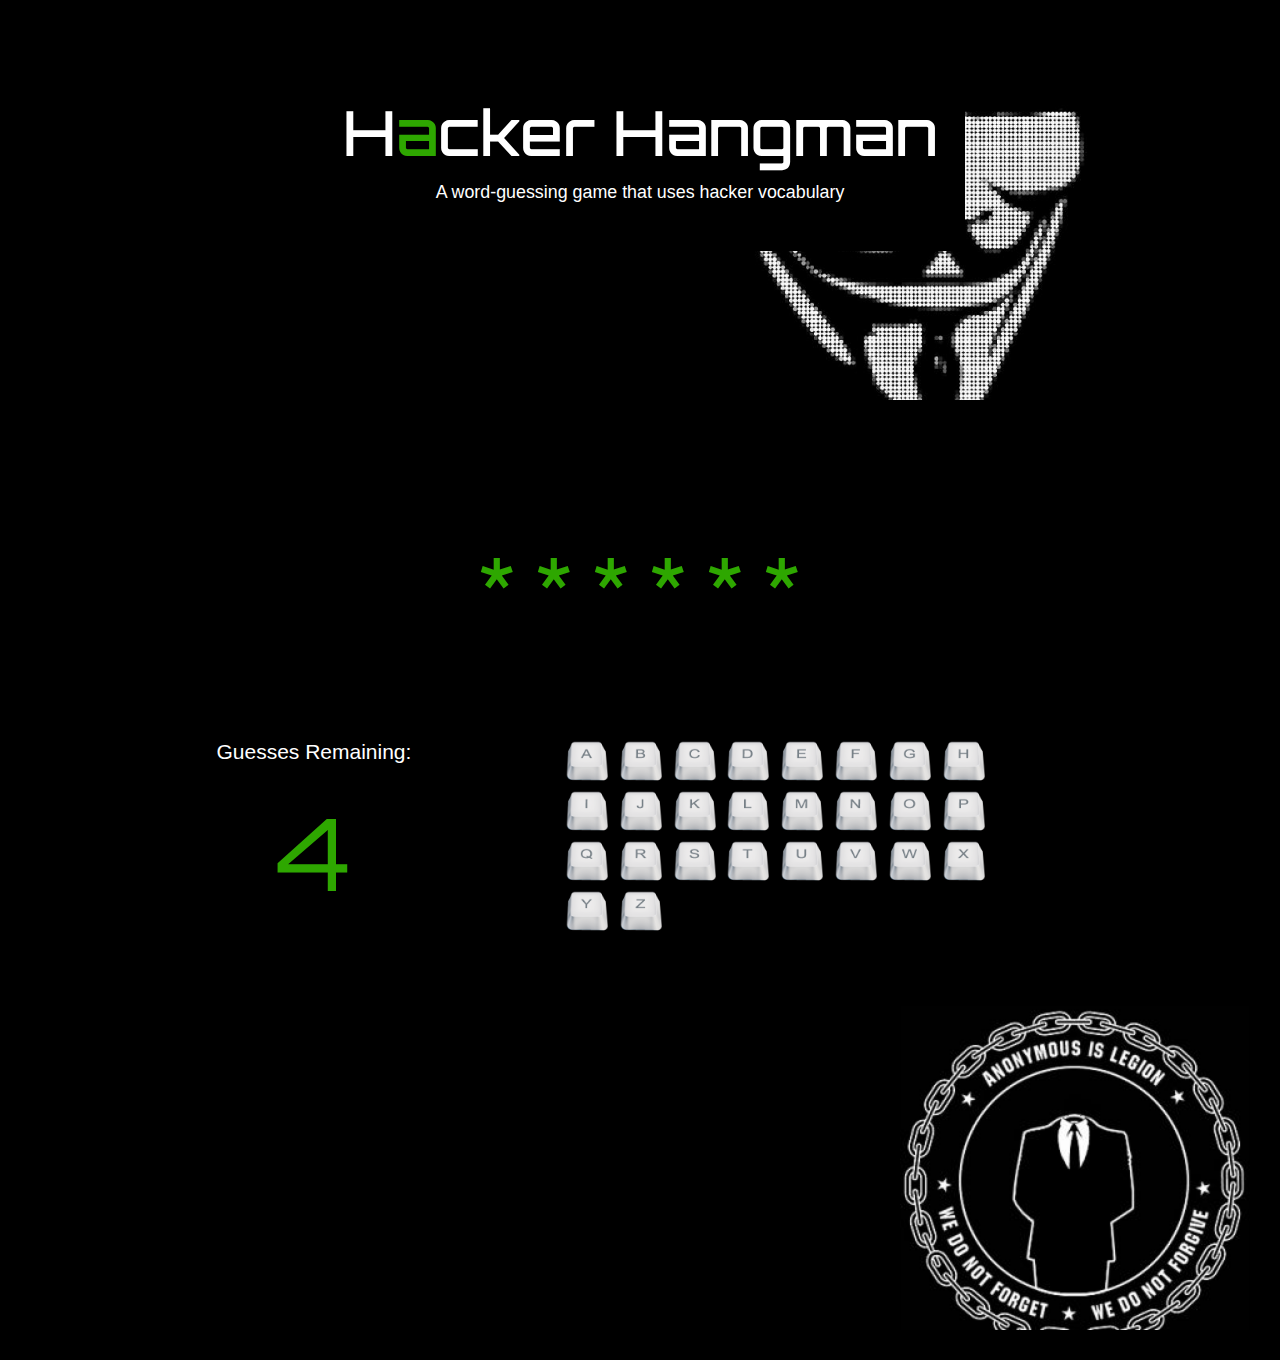
==== index.html @ 8f4f85cb "add styles and astricks" ====
<!DOCTYPE html>
<html lang="en-us">
<head>
	<meta charset="utf-8">
	<title>Hacker Hangman</title>

	<!-- Latest compiled and minified CSS -->
	<link rel="stylesheet" href="https://maxcdn.bootstrapcdn.com/bootstrap/3.3.7/css/bootstrap.min.css">

	<!-- jQuery library -->
	<script src="https://ajax.googleapis.com/ajax/libs/jquery/3.1.1/jquery.min.js"></script>

	<!-- Latest compiled JavaScript -->
	<script src="https://maxcdn.bootstrapcdn.com/bootstrap/3.3.7/js/bootstrap.min.js"></script>

	<!-- Fonts -->
	<link href="https://fonts.googleapis.com/css?family=Orbitron:500" rel="stylesheet">
	<!-- Authored stylesheet -->
	<link rel="stylesheet" type="text/css" href="assets/css/style.css">





</head>
<body>
	<section class="jumbotron jumbotron1">
		<div class="containerBody text-center main-container">
			<h1 class="gameTitle">H<span class="special">a</span>cker Hangman</h1>
			<p class="description"><small>A word-guessing game that uses hacker vocabulary</small></p>
		</div>
	</section>
	<section class="gameBody">
		<div class="jumbotron jumbotron2">
		<div class="containerBody">
		<div class="row">
				<div class="col-md-12 text-center hidden-answer">
					<span id="subject"></span>
				</div>
			</div>
			<div class="row"> <!-- row -->
				<div class="col-md-3 col-md-offset-1 text-center">
					<p>Guesses Remaining:</p><p><span id="guessesLeft"></span></p>
				</div>
				<div class="col-md-5 col-md-offset-1">
					<div class="row">
						<div class="col-md-12">
							<a href="#"><img src="keyboard keys/A.png" class="keyboard-keys" id="a"></a>
							<a href="#"><img src="keyboard keys/B.png" class="keyboard-keys" id="b"></a>
							<a href="#"><img src="keyboard keys/C.png" class="keyboard-keys" id="c"></a>
							<a href="#"><img src="keyboard keys/D.png" class="keyboard-keys" id="d"></a>
							<a href="#"><img src="keyboard keys/E.png" class="keyboard-keys" id="e"></a>
							<a href="#"><img src="keyboard keys/F.png" class="keyboard-keys" id="f"></a>
							<a href="#"><img src="keyboard keys/G.png" class="keyboard-keys" id="g"></a>
							<a href="#"><img src="keyboard keys/H.png" class="keyboard-keys" id="h"></a>
							<a href="#"><img src="keyboard keys/I.png" class="keyboard-keys" id="i"></a>
							<a href="#"><img src="keyboard keys/J.png" class="keyboard-keys" id="j"></a>
							<a href="#"><img src="keyboard keys/K.png" class="keyboard-keys" id="k"></a>
							<a href="#"><img src="keyboard keys/L.png" class="keyboard-keys" id="l"></a>
							<a href="#"><img src="keyboard keys/M.png" class="keyboard-keys" id="m"></a>
							<a href="#"><img src="keyboard keys/N.png" class="keyboard-keys" id="n"></a>
							<a href="#"><img src="keyboard keys/O.png" class="keyboard-keys" id="o"></a>
							<a href="#"><img src="keyboard keys/P.png" class="keyboard-keys" id="p"></a>
							<a href="#"><img src="keyboard keys/Q.png" class="keyboard-keys" id="q"></a>
							<a href="#"><img src="keyboard keys/R.png" class="keyboard-keys" id="r"></a>
							<a href="#"><img src="keyboard keys/S.png" class="keyboard-keys" id="s"></a>
							<a href="#"><img src="keyboard keys/T.png" class="keyboard-keys" id="t"></a>
							<a href="#"><img src="keyboard keys/U.png" class="keyboard-keys" id="u"></a>
							<a href="#"><img src="keyboard keys/V.png" class="keyboard-keys" id="v"></a>
							<a href="#"><img src="keyboard keys/W.png" class="keyboard-keys" id="w"></a>
							<a href="#"><img src="keyboard keys/X.png" class="keyboard-keys" id="x"></a>
							<a href="#"><img src="keyboard keys/Y.png" class="keyboard-keys" id="y"></a>
							<a href="#"><img src="keyboard keys/Z.png" class="keyboard-keys" id="z"></a>
							
						</div>
					</div>
				</div>
			
		</div> <!-- /container -->
	</section>
	<script type="text/javascript" src="assets/javascript/game.js"></script>
</body>
</html>
---- assets/css/style.css ----
body {
	background-color: black;
}

.jumbotron1 {
	background: url('../images/background-img.jpg') center center;
	width: 100%;
    height: 400px;
    background-size: cover;
    overflow: hidden;
}

.jumbotron2 {
	background: url('../images/anonymous-background.jpg') center center;
	width: 100%;
    height: 900px;
    background-size: cover;
    overflow: hidden;
    padding-top: 100px;
}
.container {
	width: 50%;
	margin: 0 auto;
}

.containerBody {
	width: 85%;
	margin: 0 auto;
}

.main-container {
	background: black;
	width: 650px;
	padding: 30px 20px;
}


p {
	color: white;
}
#guessesLeft {
	font-size: 100px;
	font-family: 'Orbitron', sans-serif;
	color: #2EA700;
}

.special {
	color: #2EA700;
}

h1 {
	color: white !important;
	font-family: 'Orbitron', sans-serif;
	font-size: 62px !important;
}

.description {
	color: white;
}

.keyboard-keys {
	height: 50px;
}

.hidden-answer {
	margin-bottom: 100px;
}

#subject {
	font-size: 75px;
	margin-top: 100px;
	color: #2EA700;
	font-family: 'Orbitron', sans-serif;
}

.guessed {
	display: none;
}
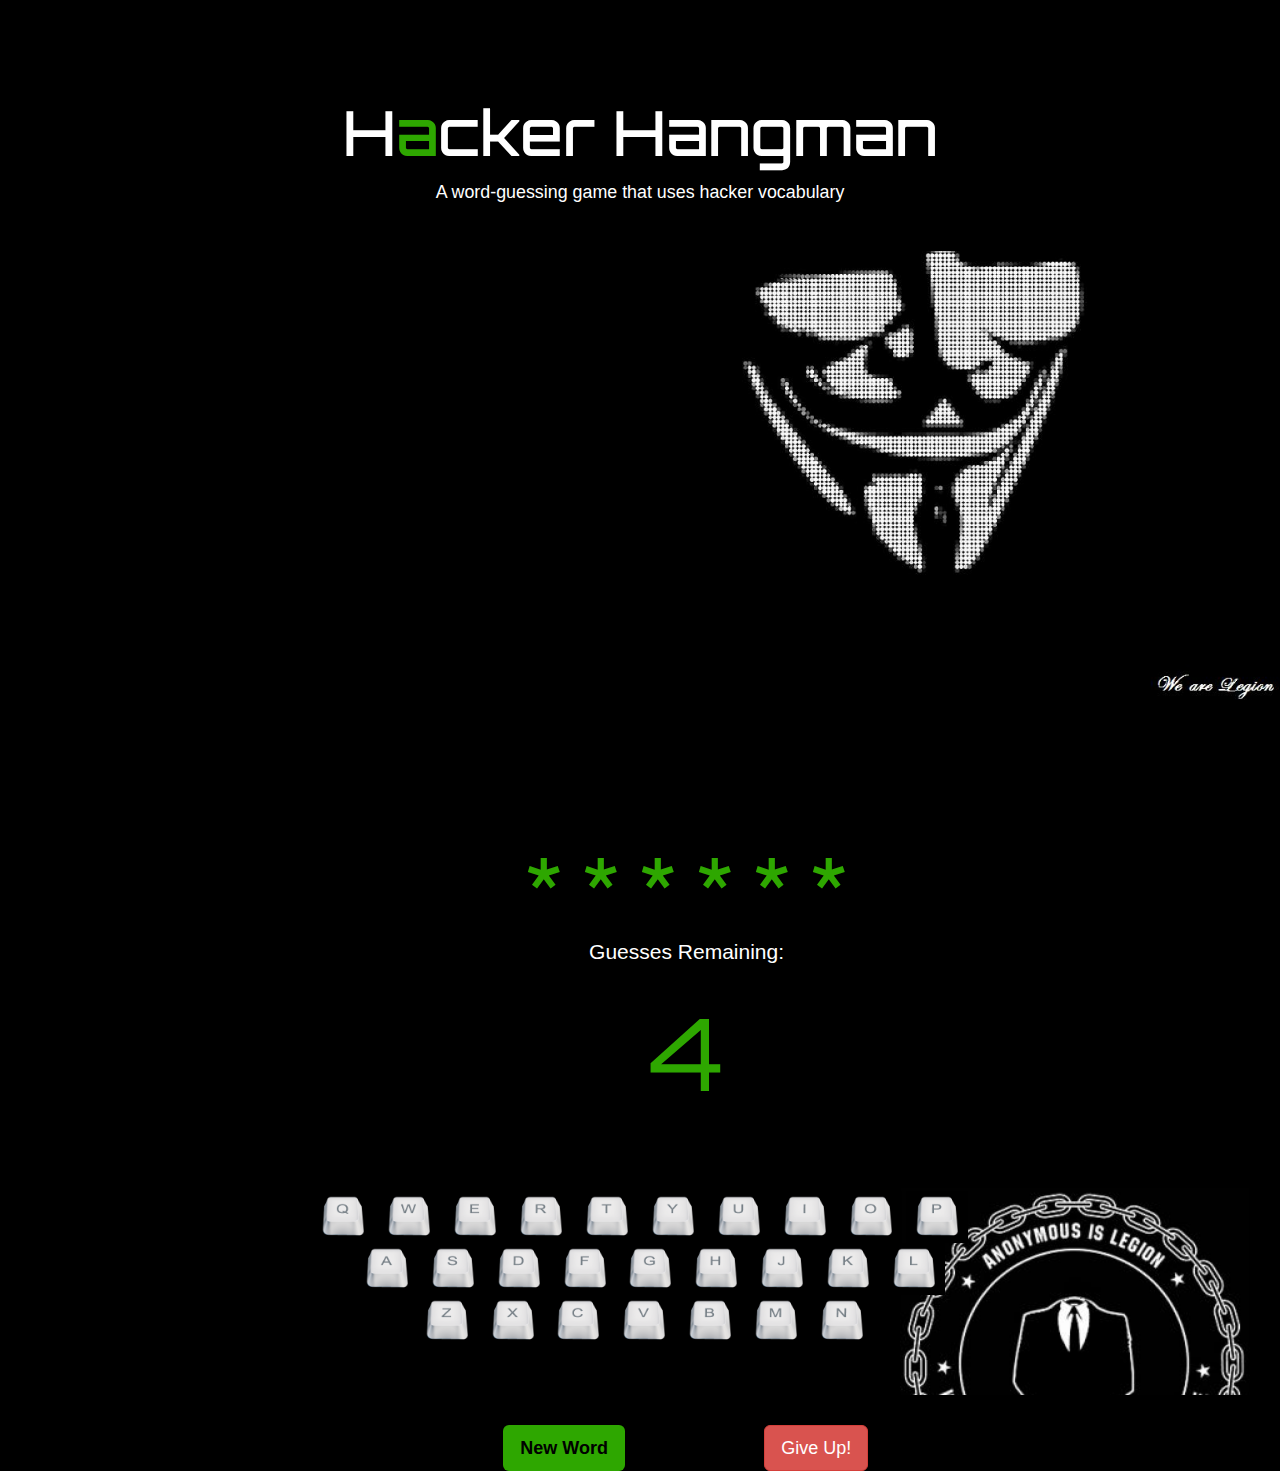
==== commit 907d2d68: "add styles, images, and javascript" ====
--- a/index.html
+++ b/index.html
@@ -34,48 +34,69 @@
 		<div class="jumbotron jumbotron2">
 		<div class="containerBody">
 		<div class="row">
-				<div class="col-md-12 text-center hidden-answer">
+				<div class="col-md-11 col-md-offset-1 text-center hidden-answer">
 					<span id="subject"></span>
 				</div>
 			</div>
-			<div class="row"> <!-- row -->
-				<div class="col-md-3 col-md-offset-1 text-center">
+			<div class="row main-content"> <!-- row -->
+				<div class="col-md-3 col-md-offset-5 text-center">
 					<p>Guesses Remaining:</p><p><span id="guessesLeft"></span></p>
 				</div>
 				<div class="col-md-5 col-md-offset-1">
-					<div class="row">
-						<div class="col-md-12">
-							<a href="#"><img src="keyboard keys/A.png" class="keyboard-keys" id="a"></a>
-							<a href="#"><img src="keyboard keys/B.png" class="keyboard-keys" id="b"></a>
-							<a href="#"><img src="keyboard keys/C.png" class="keyboard-keys" id="c"></a>
-							<a href="#"><img src="keyboard keys/D.png" class="keyboard-keys" id="d"></a>
-							<a href="#"><img src="keyboard keys/E.png" class="keyboard-keys" id="e"></a>
-							<a href="#"><img src="keyboard keys/F.png" class="keyboard-keys" id="f"></a>
-							<a href="#"><img src="keyboard keys/G.png" class="keyboard-keys" id="g"></a>
-							<a href="#"><img src="keyboard keys/H.png" class="keyboard-keys" id="h"></a>
-							<a href="#"><img src="keyboard keys/I.png" class="keyboard-keys" id="i"></a>
-							<a href="#"><img src="keyboard keys/J.png" class="keyboard-keys" id="j"></a>
-							<a href="#"><img src="keyboard keys/K.png" class="keyboard-keys" id="k"></a>
-							<a href="#"><img src="keyboard keys/L.png" class="keyboard-keys" id="l"></a>
-							<a href="#"><img src="keyboard keys/M.png" class="keyboard-keys" id="m"></a>
-							<a href="#"><img src="keyboard keys/N.png" class="keyboard-keys" id="n"></a>
-							<a href="#"><img src="keyboard keys/O.png" class="keyboard-keys" id="o"></a>
-							<a href="#"><img src="keyboard keys/P.png" class="keyboard-keys" id="p"></a>
-							<a href="#"><img src="keyboard keys/Q.png" class="keyboard-keys" id="q"></a>
-							<a href="#"><img src="keyboard keys/R.png" class="keyboard-keys" id="r"></a>
-							<a href="#"><img src="keyboard keys/S.png" class="keyboard-keys" id="s"></a>
-							<a href="#"><img src="keyboard keys/T.png" class="keyboard-keys" id="t"></a>
-							<a href="#"><img src="keyboard keys/U.png" class="keyboard-keys" id="u"></a>
-							<a href="#"><img src="keyboard keys/V.png" class="keyboard-keys" id="v"></a>
-							<a href="#"><img src="keyboard keys/W.png" class="keyboard-keys" id="w"></a>
-							<a href="#"><img src="keyboard keys/X.png" class="keyboard-keys" id="x"></a>
-							<a href="#"><img src="keyboard keys/Y.png" class="keyboard-keys" id="y"></a>
-							<a href="#"><img src="keyboard keys/Z.png" class="keyboard-keys" id="z"></a>
-							
+				</div>
+			</div>
+					<div class="keyboard">
+						<div class="row">
+							<div class="col-md-12 text-center">
+								<button class="holder"><img src="keyboard-keys/Q.png" class="keyboard-keys" id="q"></button>
+								<button class="holder"><img src="keyboard-keys/W.png" class="keyboard-keys" id="w"></button>
+								<button class="holder"><img src="keyboard-keys/E.png" class="keyboard-keys" id="e"></button>
+								<button class="holder"><img src="keyboard-keys/R.png" class="keyboard-keys" id="r"></button>
+								<button class="holder"><img src="keyboard-keys/T.png" class="keyboard-keys" id="t"></button>
+								<button class="holder"><img src="keyboard-keys/Y.png" class="keyboard-keys" id="y"></button>
+								<button class="holder"><img src="keyboard-keys/U.png" class="keyboard-keys" id="u"></button>
+								<button class="holder"><img src="keyboard-keys/I.png" class="keyboard-keys" id="i"></button>
+								<button class="holder"><img src="keyboard-keys/O.png" class="keyboard-keys" id="o"></button>
+								<button class="holder"><img src="keyboard-keys/P.png" class="keyboard-keys" id="p"></button>
+							</div>
+						</div>
+						<div class="row">
+							<div class="col-md-11 col-md-offset-1">
+								<button class="holder"><img src="keyboard-keys/A.png" class="keyboard-keys" id="a"></button>
+								<button class="holder"><img src="keyboard-keys/S.png" class="keyboard-keys" id="s"></button>
+								<button class="holder"><img src="keyboard-keys/D.png" class="keyboard-keys" id="d"></button>
+								<button class="holder"><img src="keyboard-keys/F.png" class="keyboard-keys" id="f"></button>
+								<button class="holder"><img src="keyboard-keys/G.png" class="keyboard-keys" id="g"></button>
+								<button class="holder"><img src="keyboard-keys/H.png" class="keyboard-keys" id="h"></button>
+								<button class="holder"><img src="keyboard-keys/J.png" class="keyboard-keys" id="j"></button>
+								<button class="holder"><img src="keyboard-keys/K.png" class="keyboard-keys" id="k"></button>
+								<button class="holder"><img src="keyboard-keys/L.png" class="keyboard-keys" id="l"></button>
+							</div>
+						</div>
+						<div class="row">
+							<div class="col-md-10 col-md-offset-2">
+
+								<button class="holder"><img src="keyboard-keys/Z.png" class="keyboard-keys" id="z"></button>
+								<button class="holder"><img src="keyboard-keys/X.png" class="keyboard-keys" id="x"></button>
+								<button class="holder"><img src="keyboard-keys/C.png" class="keyboard-keys" id="c"></button>
+								<button class="holder"><img src="keyboard-keys/V.png" class="keyboard-keys" id="v"></button>
+								<button class="holder"><img src="keyboard-keys/B.png" class="keyboard-keys" id="b"></button>
+								<button class="holder"><img src="keyboard-keys/M.png" class="keyboard-keys" id="m"></button>
+								<button class="holder"><img src="keyboard-keys/N.png" class="keyboard-keys" id="n"></button>
+								
+							</div>
 						</div>
 					</div>
 				</div>
-			
+			</div>
+			<div class="row">
+				<div class="col-md-5 col-md-offset-1 text-right hidden-answer">
+					<button class="btn btn-lg" id="reset-button">New Word</button>
+				</div>
+				<div class="col-md-5 col-md-offset-1 text-left hidden-answer">
+					<button class="btn btn-lg btn-danger" id="surrender">Give Up!</button>
+				</div>
+
 		</div> <!-- /container -->
 	</section>
 	<script type="text/javascript" src="assets/javascript/game.js"></script>
--- a/assets/css/style.css
+++ b/assets/css/style.css
@@ -5,7 +5,7 @@
 .jumbotron1 {
 	background: url('../images/background-img.jpg') center center;
 	width: 100%;
-    height: 400px;
+    height: 700px;
     background-size: cover;
     overflow: hidden;
 }
@@ -13,13 +13,13 @@
 .jumbotron2 {
 	background: url('../images/anonymous-background.jpg') center center;
 	width: 100%;
-    height: 900px;
+    height: 100%;
     background-size: cover;
     overflow: hidden;
     padding-top: 100px;
 }
-.container {
-	width: 50%;
+.keyboard {
+	width: 688px;
 	margin: 0 auto;
 }
 
@@ -62,10 +62,6 @@
 	height: 50px;
 }
 
-.hidden-answer {
-	margin-bottom: 100px;
-}
-
 #subject {
 	font-size: 75px;
 	margin-top: 100px;
@@ -74,6 +70,40 @@
 }
 
 .guessed {
-	display: none;
+	visibility: hidden;
 }
 
+.holder {
+	background-color: black;
+	border: none;
+
+}
+
+#reset-button {
+	background-color: #2EA700;
+	color: black;
+	font-weight: bold;
+}
+
+#reset-button:hover {
+	background-color: #2EA700; 
+	border: black;
+	color: white;
+	
+}
+
+.main-content {
+	margin-bottom: 50px;
+}
+
+#reset-button:active {
+	background-color: #2EA700; 
+	border: black;
+	
+}
+
+#reset-button:focus {
+	background-color: #2EA700; 
+	border: black;
+	
+}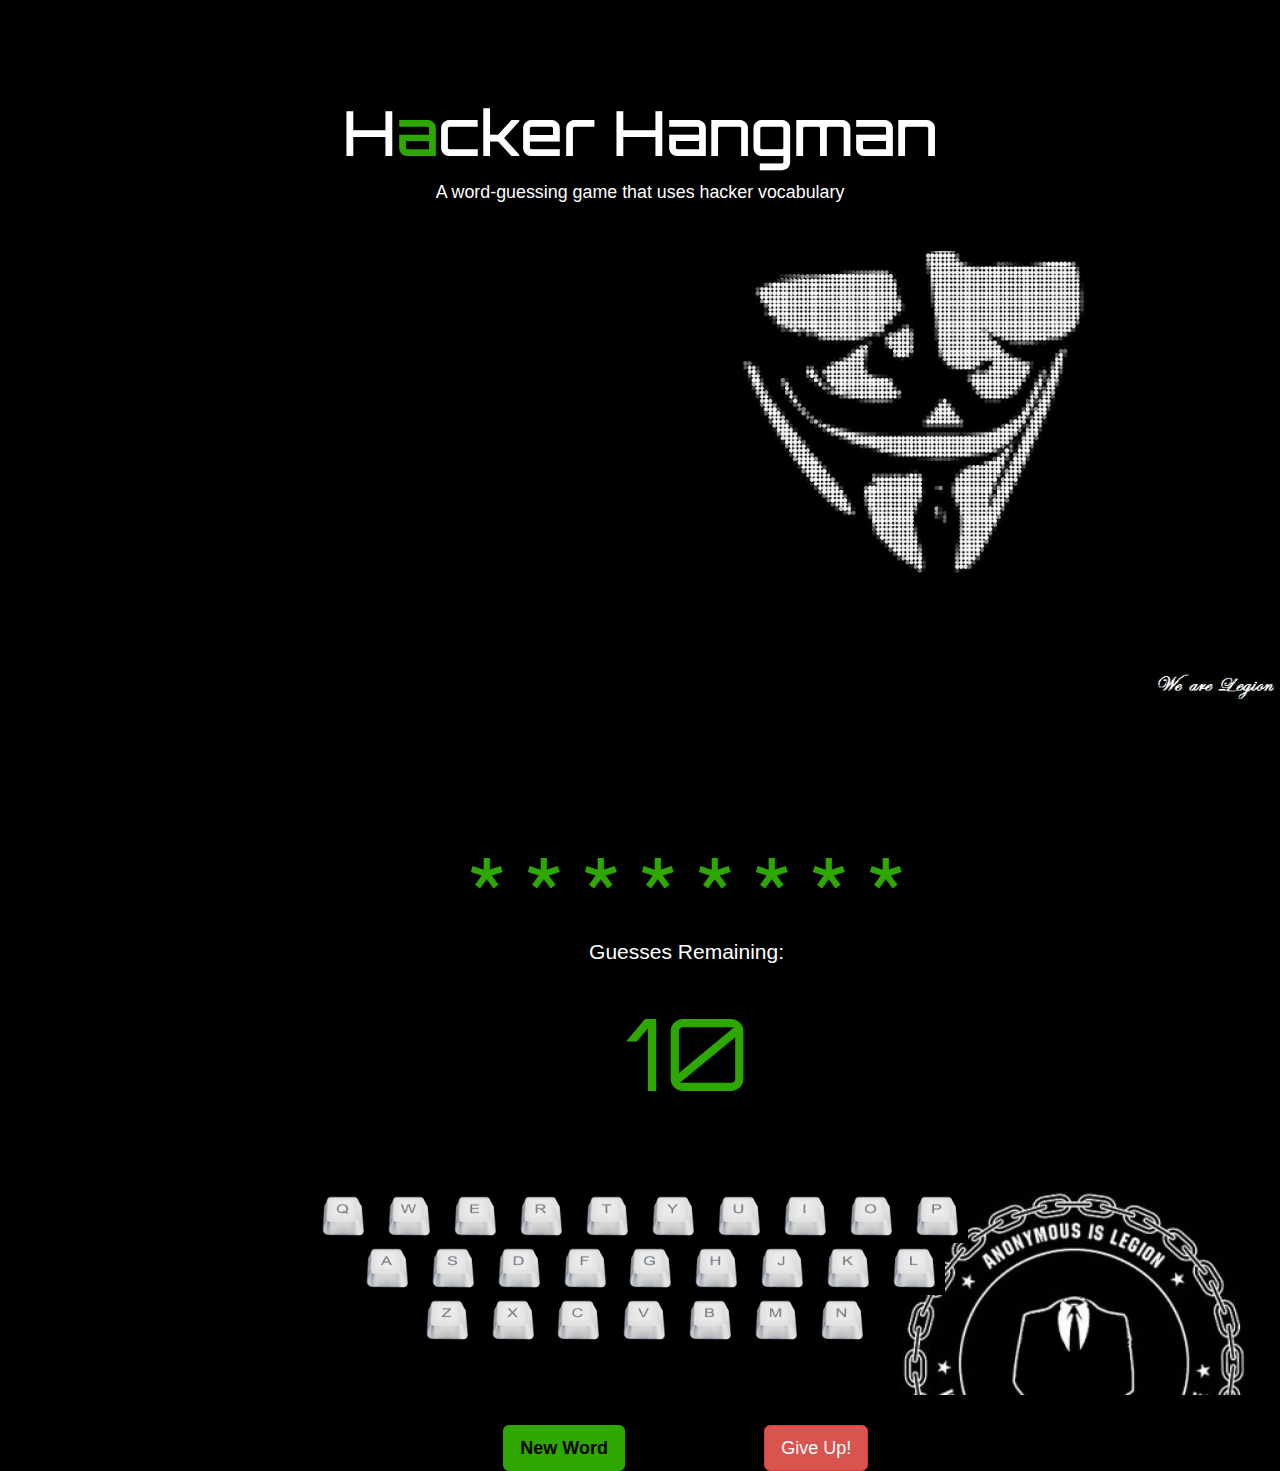
==== commit 54fd594f: "update word with selected letters" ====
--- a/index.html
+++ b/index.html
@@ -7,11 +7,14 @@
 	<!-- Latest compiled and minified CSS -->
 	<link rel="stylesheet" href="https://maxcdn.bootstrapcdn.com/bootstrap/3.3.7/css/bootstrap.min.css">
 
-	<!-- jQuery library -->
 	<script src="https://ajax.googleapis.com/ajax/libs/jquery/3.1.1/jquery.min.js"></script>
 
 	<!-- Latest compiled JavaScript -->
 	<script src="https://maxcdn.bootstrapcdn.com/bootstrap/3.3.7/js/bootstrap.min.js"></script>
+
+
+	
+
 
 	<!-- Fonts -->
 	<link href="https://fonts.googleapis.com/css?family=Orbitron:500" rel="stylesheet">
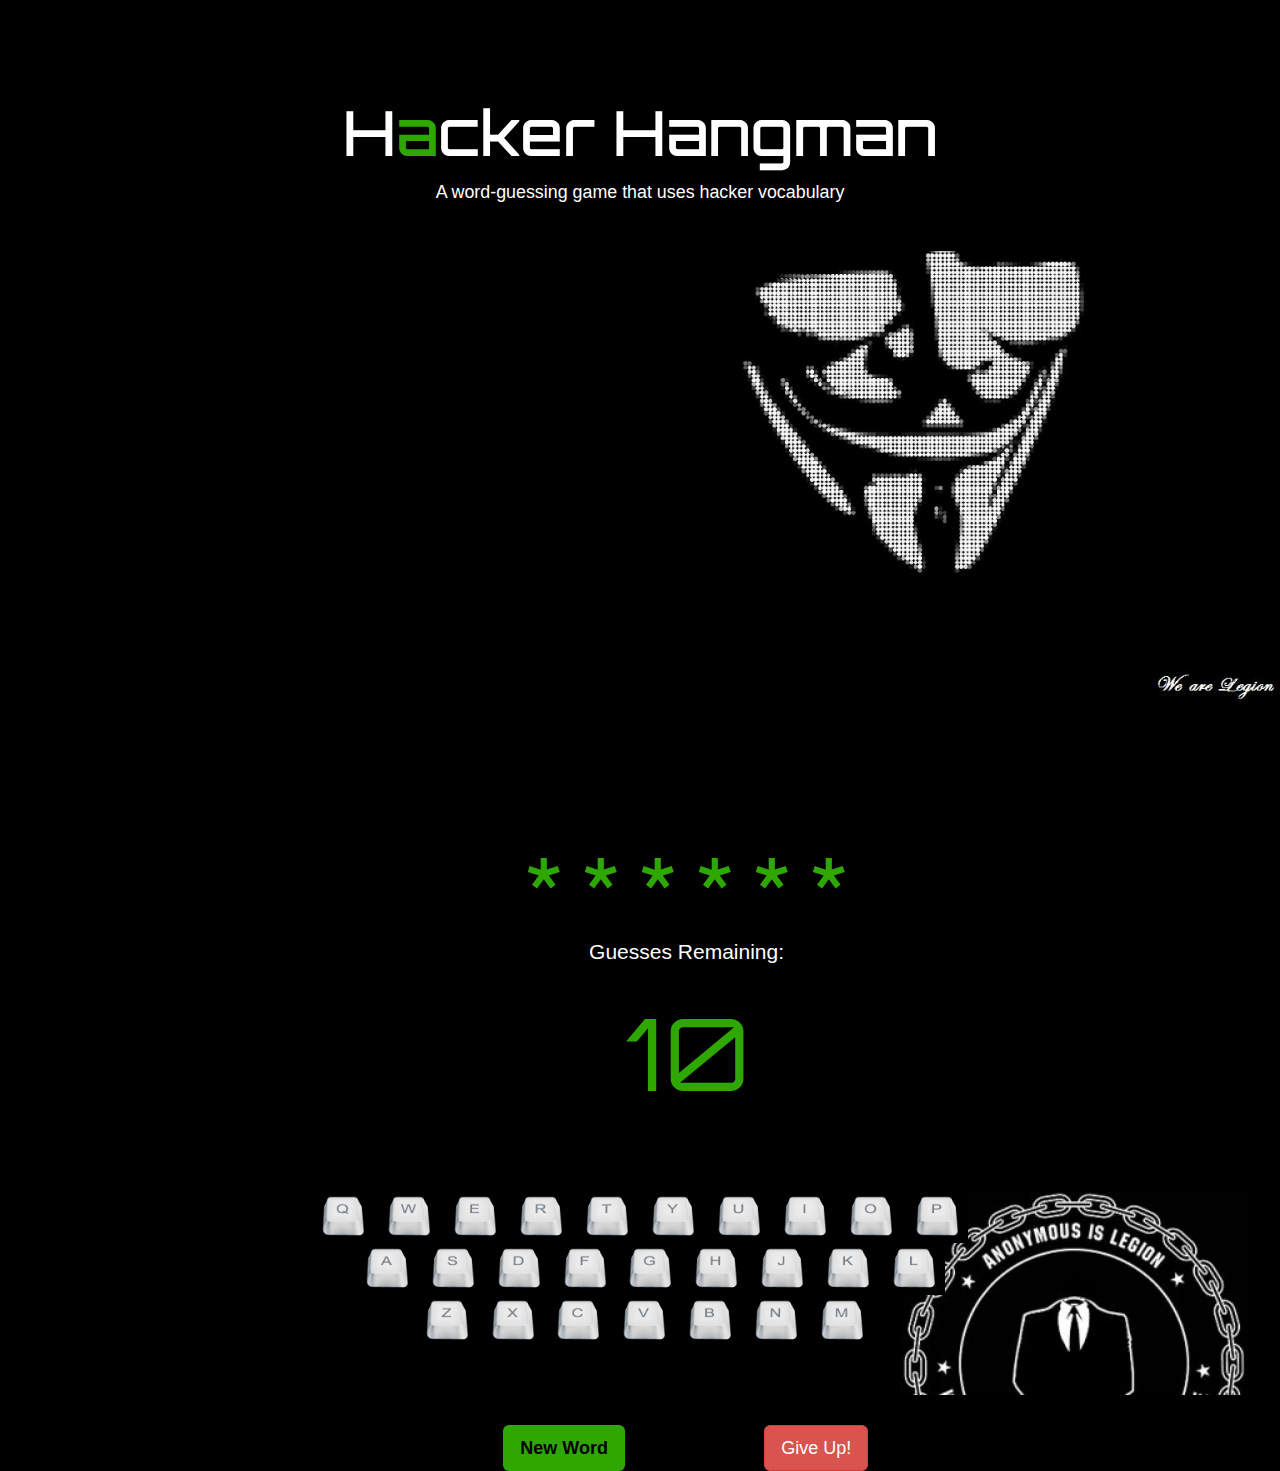
==== commit b40bc6e1: "add end game functionality and message" ====
--- a/index.html
+++ b/index.html
@@ -12,19 +12,10 @@
 	<!-- Latest compiled JavaScript -->
 	<script src="https://maxcdn.bootstrapcdn.com/bootstrap/3.3.7/js/bootstrap.min.js"></script>
 
-
-	
-
-
 	<!-- Fonts -->
 	<link href="https://fonts.googleapis.com/css?family=Orbitron:500" rel="stylesheet">
 	<!-- Authored stylesheet -->
 	<link rel="stylesheet" type="text/css" href="assets/css/style.css">
-
-
-
-
-
 </head>
 <body>
 	<section class="jumbotron jumbotron1">
@@ -43,7 +34,7 @@
 			</div>
 			<div class="row main-content"> <!-- row -->
 				<div class="col-md-3 col-md-offset-5 text-center">
-					<p>Guesses Remaining:</p><p><span id="guessesLeft"></span></p>
+					<p>Guesses Remaining:</p><p><span id="guessesLeft">	</span></p>
 				</div>
 				<div class="col-md-5 col-md-offset-1">
 				</div>
@@ -84,8 +75,9 @@
 								<button class="holder"><img src="keyboard-keys/C.png" class="keyboard-keys" id="c"></button>
 								<button class="holder"><img src="keyboard-keys/V.png" class="keyboard-keys" id="v"></button>
 								<button class="holder"><img src="keyboard-keys/B.png" class="keyboard-keys" id="b"></button>
+								<button class="holder"><img src="keyboard-keys/N.png" class="keyboard-keys" id="n"></button>
 								<button class="holder"><img src="keyboard-keys/M.png" class="keyboard-keys" id="m"></button>
-								<button class="holder"><img src="keyboard-keys/N.png" class="keyboard-keys" id="n"></button>
+								
 								
 							</div>
 						</div>
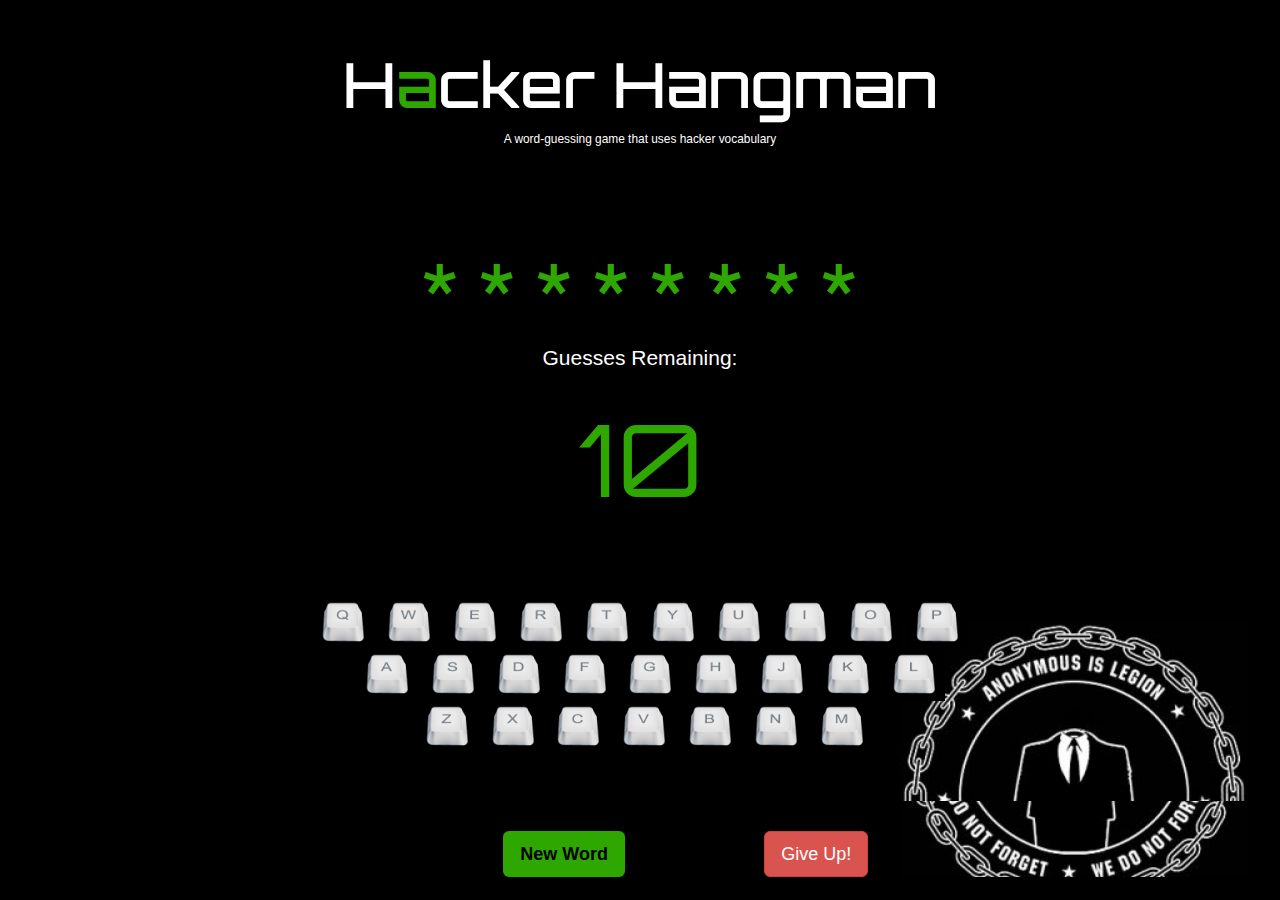
==== commit 944ff64a: "adjust styles to consolidate to one page" ====
--- a/index.html
+++ b/index.html
@@ -18,82 +18,80 @@
 	<link rel="stylesheet" type="text/css" href="assets/css/style.css">
 </head>
 <body>
-	<section class="jumbotron jumbotron1">
+	<section class="jumbotron2">
 		<div class="containerBody text-center main-container">
 			<h1 class="gameTitle">H<span class="special">a</span>cker Hangman</h1>
 			<p class="description"><small>A word-guessing game that uses hacker vocabulary</small></p>
 		</div>
-	</section>
-	<section class="gameBody">
-		<div class="jumbotron jumbotron2">
-		<div class="containerBody">
-		<div class="row">
-				<div class="col-md-11 col-md-offset-1 text-center hidden-answer">
-					<span id="subject"></span>
-				</div>
-			</div>
-			<div class="row main-content"> <!-- row -->
-				<div class="col-md-3 col-md-offset-5 text-center">
-					<p>Guesses Remaining:</p><p><span id="guessesLeft">	</span></p>
-				</div>
-				<div class="col-md-5 col-md-offset-1">
-				</div>
-			</div>
-					<div class="keyboard">
-						<div class="row">
-							<div class="col-md-12 text-center">
-								<button class="holder"><img src="keyboard-keys/Q.png" class="keyboard-keys" id="q"></button>
-								<button class="holder"><img src="keyboard-keys/W.png" class="keyboard-keys" id="w"></button>
-								<button class="holder"><img src="keyboard-keys/E.png" class="keyboard-keys" id="e"></button>
-								<button class="holder"><img src="keyboard-keys/R.png" class="keyboard-keys" id="r"></button>
-								<button class="holder"><img src="keyboard-keys/T.png" class="keyboard-keys" id="t"></button>
-								<button class="holder"><img src="keyboard-keys/Y.png" class="keyboard-keys" id="y"></button>
-								<button class="holder"><img src="keyboard-keys/U.png" class="keyboard-keys" id="u"></button>
-								<button class="holder"><img src="keyboard-keys/I.png" class="keyboard-keys" id="i"></button>
-								<button class="holder"><img src="keyboard-keys/O.png" class="keyboard-keys" id="o"></button>
-								<button class="holder"><img src="keyboard-keys/P.png" class="keyboard-keys" id="p"></button>
+		<section class="gameBody">
+			<div class="jumbotron jumbotron2">
+				<div class="containerBody">
+					<div class="row">
+						<div class="col-md-12 text-center hidden-answer">
+							<span id="subject"></span>
+						</div>
+					</div>
+					<div class="row main-content"> <!-- row -->
+						<div class="col-md-12 text-center">
+							<p>Guesses Remaining:</p><p><span id="guessesLeft">	</span></p>
+						</div>
+						<div class="col-md-12">
+						</div>
+					</div>
+						<div class="keyboard">
+							<div class="row">
+								<div class="col-md-12 text-center">
+									<button class="holder"><img src="keyboard-keys/Q.png" class="keyboard-keys" id="q"></button>
+									<button class="holder"><img src="keyboard-keys/W.png" class="keyboard-keys" id="w"></button>
+									<button class="holder"><img src="keyboard-keys/E.png" class="keyboard-keys" id="e"></button>
+									<button class="holder"><img src="keyboard-keys/R.png" class="keyboard-keys" id="r"></button>
+									<button class="holder"><img src="keyboard-keys/T.png" class="keyboard-keys" id="t"></button>
+									<button class="holder"><img src="keyboard-keys/Y.png" class="keyboard-keys" id="y"></button>
+									<button class="holder"><img src="keyboard-keys/U.png" class="keyboard-keys" id="u"></button>
+									<button class="holder"><img src="keyboard-keys/I.png" class="keyboard-keys" id="i"></button>
+									<button class="holder"><img src="keyboard-keys/O.png" class="keyboard-keys" id="o"></button>
+									<button class="holder"><img src="keyboard-keys/P.png" class="keyboard-keys" id="p"></button>
+								</div>
 							</div>
-						</div>
-						<div class="row">
-							<div class="col-md-11 col-md-offset-1">
-								<button class="holder"><img src="keyboard-keys/A.png" class="keyboard-keys" id="a"></button>
-								<button class="holder"><img src="keyboard-keys/S.png" class="keyboard-keys" id="s"></button>
-								<button class="holder"><img src="keyboard-keys/D.png" class="keyboard-keys" id="d"></button>
-								<button class="holder"><img src="keyboard-keys/F.png" class="keyboard-keys" id="f"></button>
-								<button class="holder"><img src="keyboard-keys/G.png" class="keyboard-keys" id="g"></button>
-								<button class="holder"><img src="keyboard-keys/H.png" class="keyboard-keys" id="h"></button>
-								<button class="holder"><img src="keyboard-keys/J.png" class="keyboard-keys" id="j"></button>
-								<button class="holder"><img src="keyboard-keys/K.png" class="keyboard-keys" id="k"></button>
-								<button class="holder"><img src="keyboard-keys/L.png" class="keyboard-keys" id="l"></button>
+							<div class="row">
+								<div class="col-md-11 col-md-offset-1">
+									<button class="holder"><img src="keyboard-keys/A.png" class="keyboard-keys" id="a"></button>
+									<button class="holder"><img src="keyboard-keys/S.png" class="keyboard-keys" id="s"></button>
+									<button class="holder"><img src="keyboard-keys/D.png" class="keyboard-keys" id="d"></button>
+									<button class="holder"><img src="keyboard-keys/F.png" class="keyboard-keys" id="f"></button>
+									<button class="holder"><img src="keyboard-keys/G.png" class="keyboard-keys" id="g"></button>
+									<button class="holder"><img src="keyboard-keys/H.png" class="keyboard-keys" id="h"></button>
+									<button class="holder"><img src="keyboard-keys/J.png" class="keyboard-keys" id="j"></button>
+									<button class="holder"><img src="keyboard-keys/K.png" class="keyboard-keys" id="k"></button>
+									<button class="holder"><img src="keyboard-keys/L.png" class="keyboard-keys" id="l"></button>
+								</div>
 							</div>
-						</div>
-						<div class="row">
-							<div class="col-md-10 col-md-offset-2">
+							<div class="row">
+								<div class="col-md-10 col-md-offset-2">
 
-								<button class="holder"><img src="keyboard-keys/Z.png" class="keyboard-keys" id="z"></button>
-								<button class="holder"><img src="keyboard-keys/X.png" class="keyboard-keys" id="x"></button>
-								<button class="holder"><img src="keyboard-keys/C.png" class="keyboard-keys" id="c"></button>
-								<button class="holder"><img src="keyboard-keys/V.png" class="keyboard-keys" id="v"></button>
-								<button class="holder"><img src="keyboard-keys/B.png" class="keyboard-keys" id="b"></button>
-								<button class="holder"><img src="keyboard-keys/N.png" class="keyboard-keys" id="n"></button>
-								<button class="holder"><img src="keyboard-keys/M.png" class="keyboard-keys" id="m"></button>
-								
-								
+									<button class="holder"><img src="keyboard-keys/Z.png" class="keyboard-keys" id="z"></button>
+									<button class="holder"><img src="keyboard-keys/X.png" class="keyboard-keys" id="x"></button>
+									<button class="holder"><img src="keyboard-keys/C.png" class="keyboard-keys" id="c"></button>
+									<button class="holder"><img src="keyboard-keys/V.png" class="keyboard-keys" id="v"></button>
+									<button class="holder"><img src="keyboard-keys/B.png" class="keyboard-keys" id="b"></button>
+									<button class="holder"><img src="keyboard-keys/N.png" class="keyboard-keys" id="n"></button>
+									<button class="holder"><img src="keyboard-keys/M.png" class="keyboard-keys" id="m"></button>
+								</div>
 							</div>
 						</div>
 					</div>
 				</div>
-			</div>
-			<div class="row">
-				<div class="col-md-5 col-md-offset-1 text-right hidden-answer">
-					<button class="btn btn-lg" id="reset-button">New Word</button>
-				</div>
-				<div class="col-md-5 col-md-offset-1 text-left hidden-answer">
-					<button class="btn btn-lg btn-danger" id="surrender">Give Up!</button>
-				</div>
-
-		</div> <!-- /container -->
+				<div class="row">
+					<div class="col-md-5 col-md-offset-1 text-right hidden-answer">
+						<button class="btn btn-lg" id="reset-button">New Word</button>
+					</div>
+					<div class="col-md-5 col-md-offset-1 text-left hidden-answer">
+						<button class="btn btn-lg btn-danger" id="surrender">Give Up!</button>
+					</div>
+			</div> <!-- /container -->
+		</section>
 	</section>
+	
 	<script type="text/javascript" src="assets/javascript/game.js"></script>
 </body>
 </html>--- a/assets/css/style.css
+++ b/assets/css/style.css
@@ -1,13 +1,5 @@
 body {
 	background-color: black;
-}
-
-.jumbotron1 {
-	background: url('../images/background-img.jpg') center center;
-	width: 100%;
-    height: 700px;
-    background-size: cover;
-    overflow: hidden;
 }
 
 .jumbotron2 {
@@ -16,7 +8,7 @@
     height: 100%;
     background-size: cover;
     overflow: hidden;
-    padding-top: 100px;
+/*    padding-top: 100px;*/
 }
 .keyboard {
 	width: 688px;
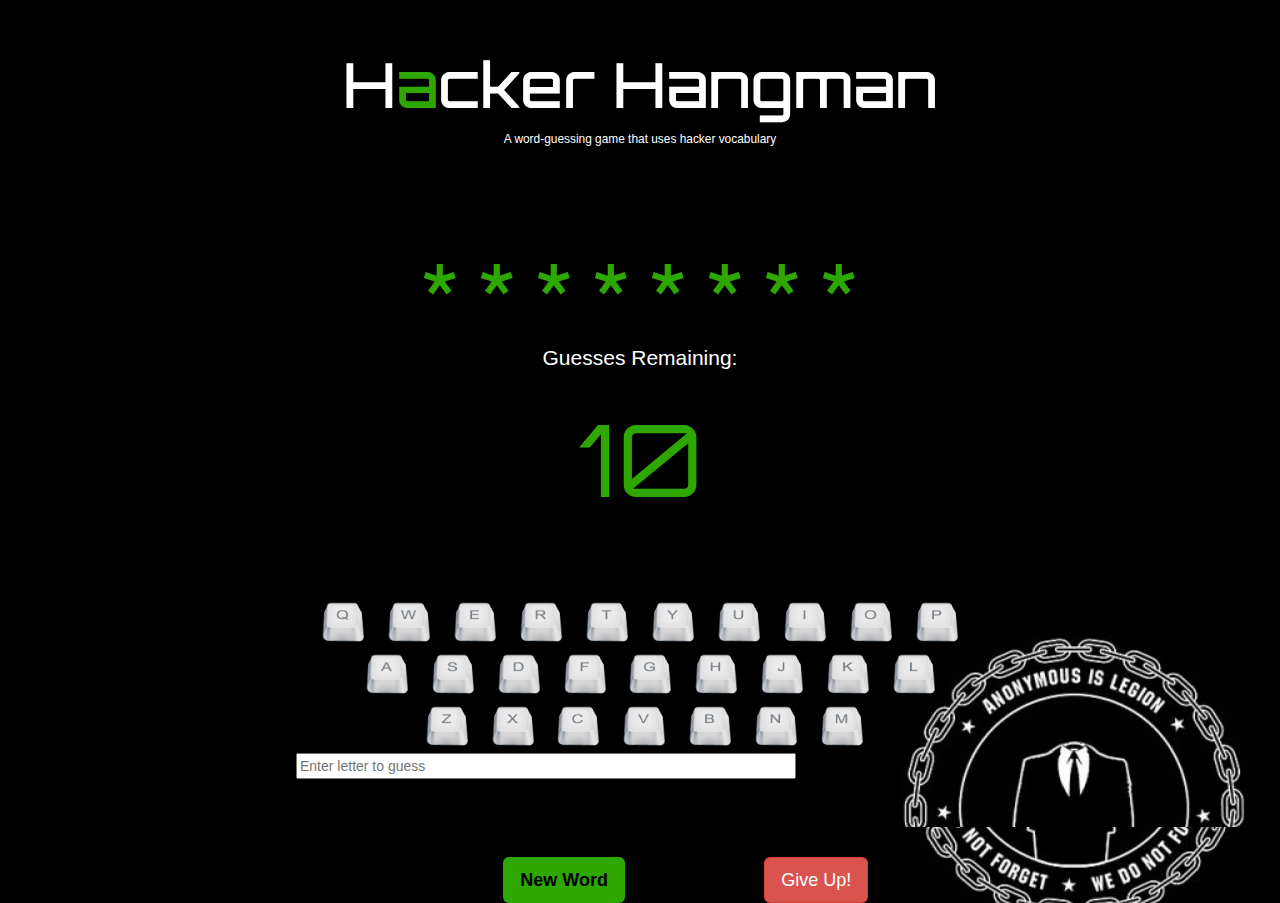
==== commit a393bf4a: "refactoring hangman game 3 months later" ====
--- a/index.html
+++ b/index.html
@@ -78,9 +78,15 @@
 									<button class="holder"><img src="keyboard-keys/M.png" class="keyboard-keys" id="m"></button>
 								</div>
 							</div>
+							<div class="row">
+								<div class="col-xs-12">
+									<input id="input" type="text" placeholder="Enter letter to guess" />
+								</div>
+							</div>
 						</div>
 					</div>
 				</div>
+
 				<div class="row">
 					<div class="col-md-5 col-md-offset-1 text-right hidden-answer">
 						<button class="btn btn-lg" id="reset-button">New Word</button>
--- a/assets/css/style.css
+++ b/assets/css/style.css
@@ -18,6 +18,12 @@
 .containerBody {
 	width: 85%;
 	margin: 0 auto;
+}
+
+input {
+	margin: 0 auto;
+	width: 500px;
+
 }
 
 .main-container {
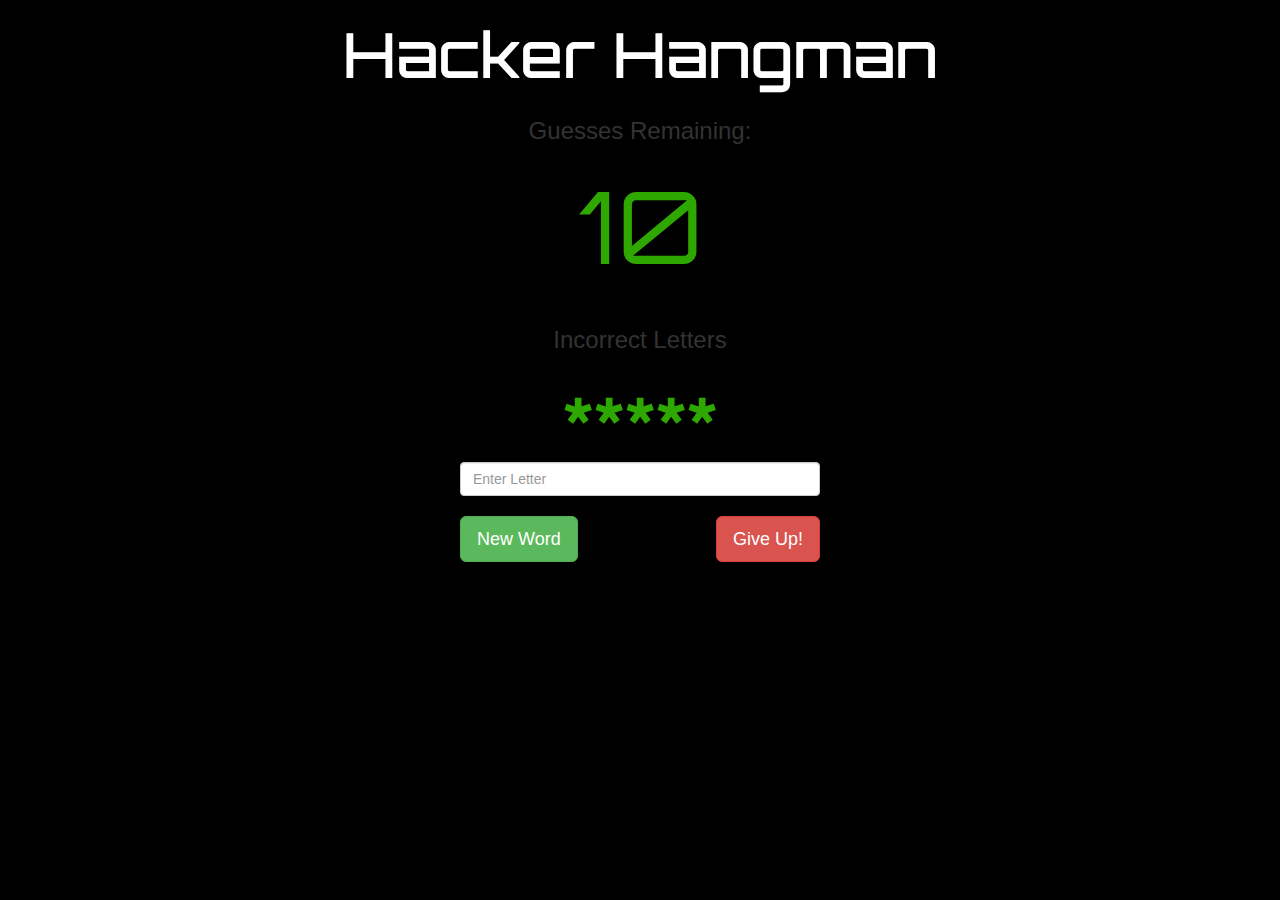
==== commit 03c053e0: "add title" ====
--- a/index.html
+++ b/index.html
@@ -15,89 +15,52 @@
 	<!-- Fonts -->
 	<link href="https://fonts.googleapis.com/css?family=Orbitron:500" rel="stylesheet">
 	<!-- Authored stylesheet -->
-	<link rel="stylesheet" type="text/css" href="assets/css/style.css">
+	<link rel="stylesheet" type="text/css" href="style.css">
 </head>
 <body>
-	<section class="jumbotron2">
-		<div class="containerBody text-center main-container">
-			<h1 class="gameTitle">H<span class="special">a</span>cker Hangman</h1>
-			<p class="description"><small>A word-guessing game that uses hacker vocabulary</small></p>
+	<section class="container">
+		<div class="row">
+			<div class="col-xs-12 text-center">
+				<h1>Hacker Hangman</h1>
+			</div>
 		</div>
-		<section class="gameBody">
-			<div class="jumbotron jumbotron2">
-				<div class="containerBody">
-					<div class="row">
-						<div class="col-md-12 text-center hidden-answer">
-							<span id="subject"></span>
-						</div>
-					</div>
-					<div class="row main-content"> <!-- row -->
-						<div class="col-md-12 text-center">
-							<p>Guesses Remaining:</p><p><span id="guessesLeft">	</span></p>
-						</div>
-						<div class="col-md-12">
-						</div>
-					</div>
-						<div class="keyboard">
-							<div class="row">
-								<div class="col-md-12 text-center">
-									<button class="holder"><img src="keyboard-keys/Q.png" class="keyboard-keys" id="q"></button>
-									<button class="holder"><img src="keyboard-keys/W.png" class="keyboard-keys" id="w"></button>
-									<button class="holder"><img src="keyboard-keys/E.png" class="keyboard-keys" id="e"></button>
-									<button class="holder"><img src="keyboard-keys/R.png" class="keyboard-keys" id="r"></button>
-									<button class="holder"><img src="keyboard-keys/T.png" class="keyboard-keys" id="t"></button>
-									<button class="holder"><img src="keyboard-keys/Y.png" class="keyboard-keys" id="y"></button>
-									<button class="holder"><img src="keyboard-keys/U.png" class="keyboard-keys" id="u"></button>
-									<button class="holder"><img src="keyboard-keys/I.png" class="keyboard-keys" id="i"></button>
-									<button class="holder"><img src="keyboard-keys/O.png" class="keyboard-keys" id="o"></button>
-									<button class="holder"><img src="keyboard-keys/P.png" class="keyboard-keys" id="p"></button>
-								</div>
-							</div>
-							<div class="row">
-								<div class="col-md-11 col-md-offset-1">
-									<button class="holder"><img src="keyboard-keys/A.png" class="keyboard-keys" id="a"></button>
-									<button class="holder"><img src="keyboard-keys/S.png" class="keyboard-keys" id="s"></button>
-									<button class="holder"><img src="keyboard-keys/D.png" class="keyboard-keys" id="d"></button>
-									<button class="holder"><img src="keyboard-keys/F.png" class="keyboard-keys" id="f"></button>
-									<button class="holder"><img src="keyboard-keys/G.png" class="keyboard-keys" id="g"></button>
-									<button class="holder"><img src="keyboard-keys/H.png" class="keyboard-keys" id="h"></button>
-									<button class="holder"><img src="keyboard-keys/J.png" class="keyboard-keys" id="j"></button>
-									<button class="holder"><img src="keyboard-keys/K.png" class="keyboard-keys" id="k"></button>
-									<button class="holder"><img src="keyboard-keys/L.png" class="keyboard-keys" id="l"></button>
-								</div>
-							</div>
-							<div class="row">
-								<div class="col-md-10 col-md-offset-2">
+		<div class="row">
+			<div class="col-xs-12 text-center">
+				<h3>Guesses Remaining:</h3><p><span id="guessesLeft">	</span></p>
+			</div>
+		</div>
+		<div class="row"> <!-- row -->
+			<div class="col-xs-12 text-center">
+				<h3>Incorrect Letters</h3>
+				<h4 id="lettersGuessed"></h4>
+			</div>
+		</div>
+		<div class="row"> <!-- row -->
+			<div class="col-md-12 text-center">
+				<h1 id="chosen-word"></h1>
+			</div>
+		</div>
+	
+		<div class="row">
+			<div class="col-md-4 col-md-offset-4">
+			  <input type="text" id="input" class="form-control" placeholder="Enter Letter" aria-describedby="basic-addon1">
+			</div>
+		</div>
 
-									<button class="holder"><img src="keyboard-keys/Z.png" class="keyboard-keys" id="z"></button>
-									<button class="holder"><img src="keyboard-keys/X.png" class="keyboard-keys" id="x"></button>
-									<button class="holder"><img src="keyboard-keys/C.png" class="keyboard-keys" id="c"></button>
-									<button class="holder"><img src="keyboard-keys/V.png" class="keyboard-keys" id="v"></button>
-									<button class="holder"><img src="keyboard-keys/B.png" class="keyboard-keys" id="b"></button>
-									<button class="holder"><img src="keyboard-keys/N.png" class="keyboard-keys" id="n"></button>
-									<button class="holder"><img src="keyboard-keys/M.png" class="keyboard-keys" id="m"></button>
-								</div>
-							</div>
-							<div class="row">
-								<div class="col-xs-12">
-									<input id="input" type="text" placeholder="Enter letter to guess" />
-								</div>
-							</div>
-						</div>
-					</div>
-				</div>
+		<div class="row"> <!-- row -->
+			<div class="col-md-12 text-center">
+				<h2 id="message"></h2>
+			</div>
+		</div>
 
-				<div class="row">
-					<div class="col-md-5 col-md-offset-1 text-right hidden-answer">
-						<button class="btn btn-lg" id="reset-button">New Word</button>
-					</div>
-					<div class="col-md-5 col-md-offset-1 text-left hidden-answer">
-						<button class="btn btn-lg btn-danger" id="surrender">Give Up!</button>
-					</div>
-			</div> <!-- /container -->
-		</section>
+		<div class="row">
+			<div class="col-md-4 col-md-offset-4">
+				<button class="btn btn-lg btn-success" id="reset-button">New Word</button>
+				<button class="btn btn-lg btn-danger" id="surrender">Give Up!</button>
+			</div>
+		</div> <!-- /container -->
 	</section>
-	
-	<script type="text/javascript" src="assets/javascript/game.js"></script>
-</body>
+	<script type="text/javascript" src="new.js"></script>
+
+	</body>
 </html>--- a/style.css
+++ b/style.css
@@ -0,0 +1,75 @@
+body {
+	background-color: black;
+}
+
+p {
+	color: white;
+}
+
+h1 {
+	color: white;
+	font-family: 'Orbitron', sans-serif;
+	font-size: 62px;
+}
+
+.containerBody {
+	width: 85%;
+	margin: 0 auto;
+}
+
+input {
+	margin: 0 auto;
+	width: 500px;
+
+}
+
+#chosen-word {
+	color: #2EA700;
+	font-family: 'Orbitron', sans-serif;
+}
+
+.main-container {
+	background: black;
+	width: 650px;
+	padding: 30px 20px;
+}
+
+#lettersGuessed {
+	color: #2EA700;
+	font-family: 'Orbitron', sans-serif;
+}
+
+#guessesLeft {
+	font-size: 100px;
+	font-family: 'Orbitron', sans-serif;
+	color: #2EA700;
+}
+
+.special {
+	color: #2EA700;
+}
+
+.description {
+	color: white;
+}
+
+.keyboard-keys {
+	height: 50px;
+}
+
+#subject {
+	font-size: 75px;
+	margin-top: 100px;
+	color: #2EA700;
+	font-family: 'Orbitron', sans-serif;
+}
+#surrender { 
+	display: inline;
+  float: right;
+}
+
+
+
+.main-content {
+	margin-bottom: 50px;
+}
